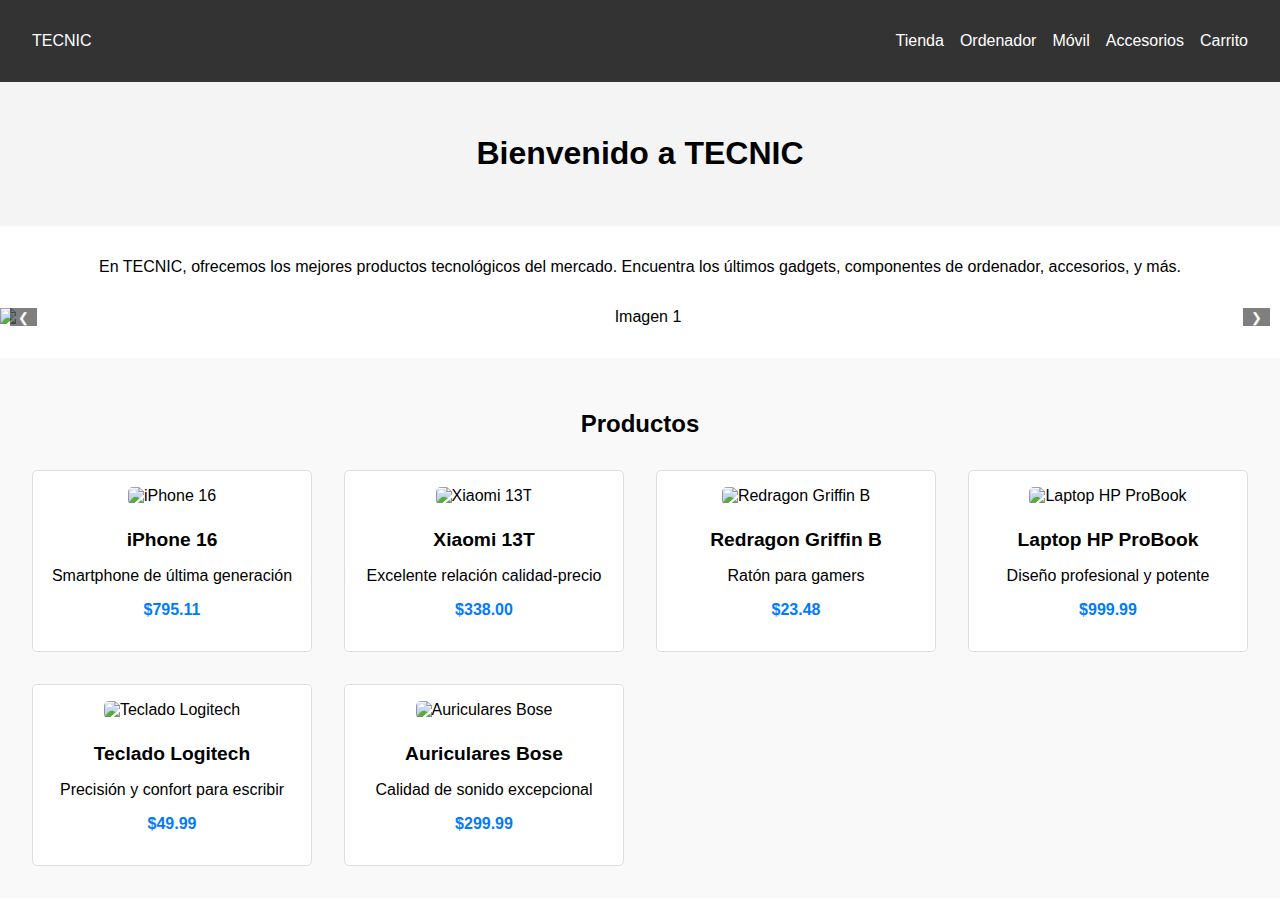
==== index.html @ 7899dc89 "Creado HTML y CSS del index" ====
<!DOCTYPE html>
<html lang="en">
<head>
    <meta charset="UTF-8">
    <meta name="viewport" content="width=device-width, initial-scale=1.0">
    <title>TECNIC - Tienda</title>
    <link rel="stylesheet" href="styles.css">
</head>
<body>
    <!-- Barra de navegación -->
    <nav class="navbar">
        <div class="logo">TECNIC</div>
        <ul class="nav-links">
            <li><a href="#">Tienda</a></li>
            <li><a href="#">Ordenador</a></li>
            <li><a href="#">Móvil</a></li>
            <li><a href="#">Accesorios</a></li>
            <li><a href="carrito.html">Carrito</a></li>
        </ul>
    </nav>

    <!-- Banner principal -->
    <header class="banner">
        <h1>Bienvenido a TECNIC</h1>
    </header>

    <!-- Breve párrafo sobre la tienda -->
    <section class="about">
        <p>En TECNIC, ofrecemos los mejores productos tecnológicos del mercado. Encuentra los últimos gadgets, componentes de ordenador, accesorios, y más.</p>
    </section>

    <!-- Carrusel de imágenes -->
    <section class="carousel">
        <div class="carousel-container">
            <img src="img1.jpg" alt="Imagen 1" class="carousel-item">
            <img src="img2.jpg" alt="Imagen 2" class="carousel-item">
            <img src="img3.jpg" alt="Imagen 3" class="carousel-item">
        </div>
        <button class="carousel-button prev">&#10094;</button>
        <button class="carousel-button next">&#10095;</button>
    </section>

    <!-- Sección de productos -->
    <section class="products">
        <h2>Productos</h2>
        <div class="product-grid">
            <!-- Tarjetas de producto -->
            <div class="product-card">
                <img src="iphone.jpg" alt="iPhone 16">
                <h3>iPhone 16</h3>
                <p>Smartphone de última generación</p>
                <p class="price">$795.11</p>
            </div>
            <div class="product-card">
                <img src="xiaomi.jpg" alt="Xiaomi 13T">
                <h3>Xiaomi 13T</h3>
                <p>Excelente relación calidad-precio</p>
                <p class="price">$338.00</p>
            </div>
            <div class="product-card">
                <img src="mouse.jpg" alt="Redragon Griffin B">
                <h3>Redragon Griffin B</h3>
                <p>Ratón para gamers</p>
                <p class="price">$23.48</p>
            </div>
            <div class="product-card">
                <img src="laptop.jpg" alt="Laptop HP ProBook">
                <h3>Laptop HP ProBook</h3>
                <p>Diseño profesional y potente</p>
                <p class="price">$999.99</p>
            </div>
            <div class="product-card">
                <img src="keyboard.jpg" alt="Teclado Logitech">
                <h3>Teclado Logitech</h3>
                <p>Precisión y confort para escribir</p>
                <p class="price">$49.99</p>
            </div>
            <div class="product-card">
                <img src="headphones.jpg" alt="Auriculares Bose">
                <h3>Auriculares Bose</h3>
                <p>Calidad de sonido excepcional</p>
                <p class="price">$299.99</p>
            </div>
        </div>
    </section>

    <script src="script.js"></script>
</body>
</html>
---- styles.css ----
/* Estilo global */
body {
    font-family: Arial, sans-serif;
    margin: 0;
    padding: 0;
    box-sizing: border-box;
}

/* Barra de navegación */
.navbar {
    display: flex;
    justify-content: space-between;
    align-items: center;
    background-color: #333;
    color: white;
    padding: 1rem 2rem;
}

.nav-links {
    list-style: none;
    display: flex;
    gap: 1rem;
}

.nav-links a {
    color: white;
    text-decoration: none;
}

/* Banner */
.banner {
    background-color: #f4f4f4;
    text-align: center;
    padding: 2rem;
}

/* Sección "about" */
.about {
    text-align: center;
    margin: 2rem 0;
    padding: 0 1rem;
}

/* Carrusel */
.carousel {
    position: relative;
    max-width: 100%;
    overflow: hidden;
    text-align: center;
    margin-bottom: 2rem;
}

.carousel-container {
    display: flex;
    transition: transform 0.5s ease;
}

.carousel-item {
    min-width: 100%;
    height: auto;
}

.carousel-button {
    position: absolute;
    top: 50%;
    transform: translateY(-50%);
    background-color: rgba(0, 0, 0, 0.5);
    color: white;
    border: none;
    cursor: pointer;
    padding: 0.5rem;
}

.carousel-button.prev {
    left: 10px;
}

.carousel-button.next {
    right: 10px;
}

/* Productos */
.products {
    padding: 2rem;
    background-color: #f9f9f9;
}

.products h2 {
    text-align: center;
    margin-bottom: 2rem;
}

.product-grid {
    display: grid;
    grid-template-columns: repeat(auto-fit, minmax(250px, 1fr));
    gap: 2rem;
}

.product-card {
    background: white;
    border: 1px solid #ddd;
    border-radius: 5px;
    padding: 1rem;
    text-align: center;
    transition: transform 0.2s;
}

.product-card:hover {
    transform: scale(1.05);
}

.product-card img {
    max-width: 100%;
    border-radius: 5px;
    margin-bottom: 1rem;
}

.product-card h3 {
    font-size: 1.2rem;
    margin: 0.5rem 0;
}

.price {
    font-weight: bold;
    color: #007BFF;
}
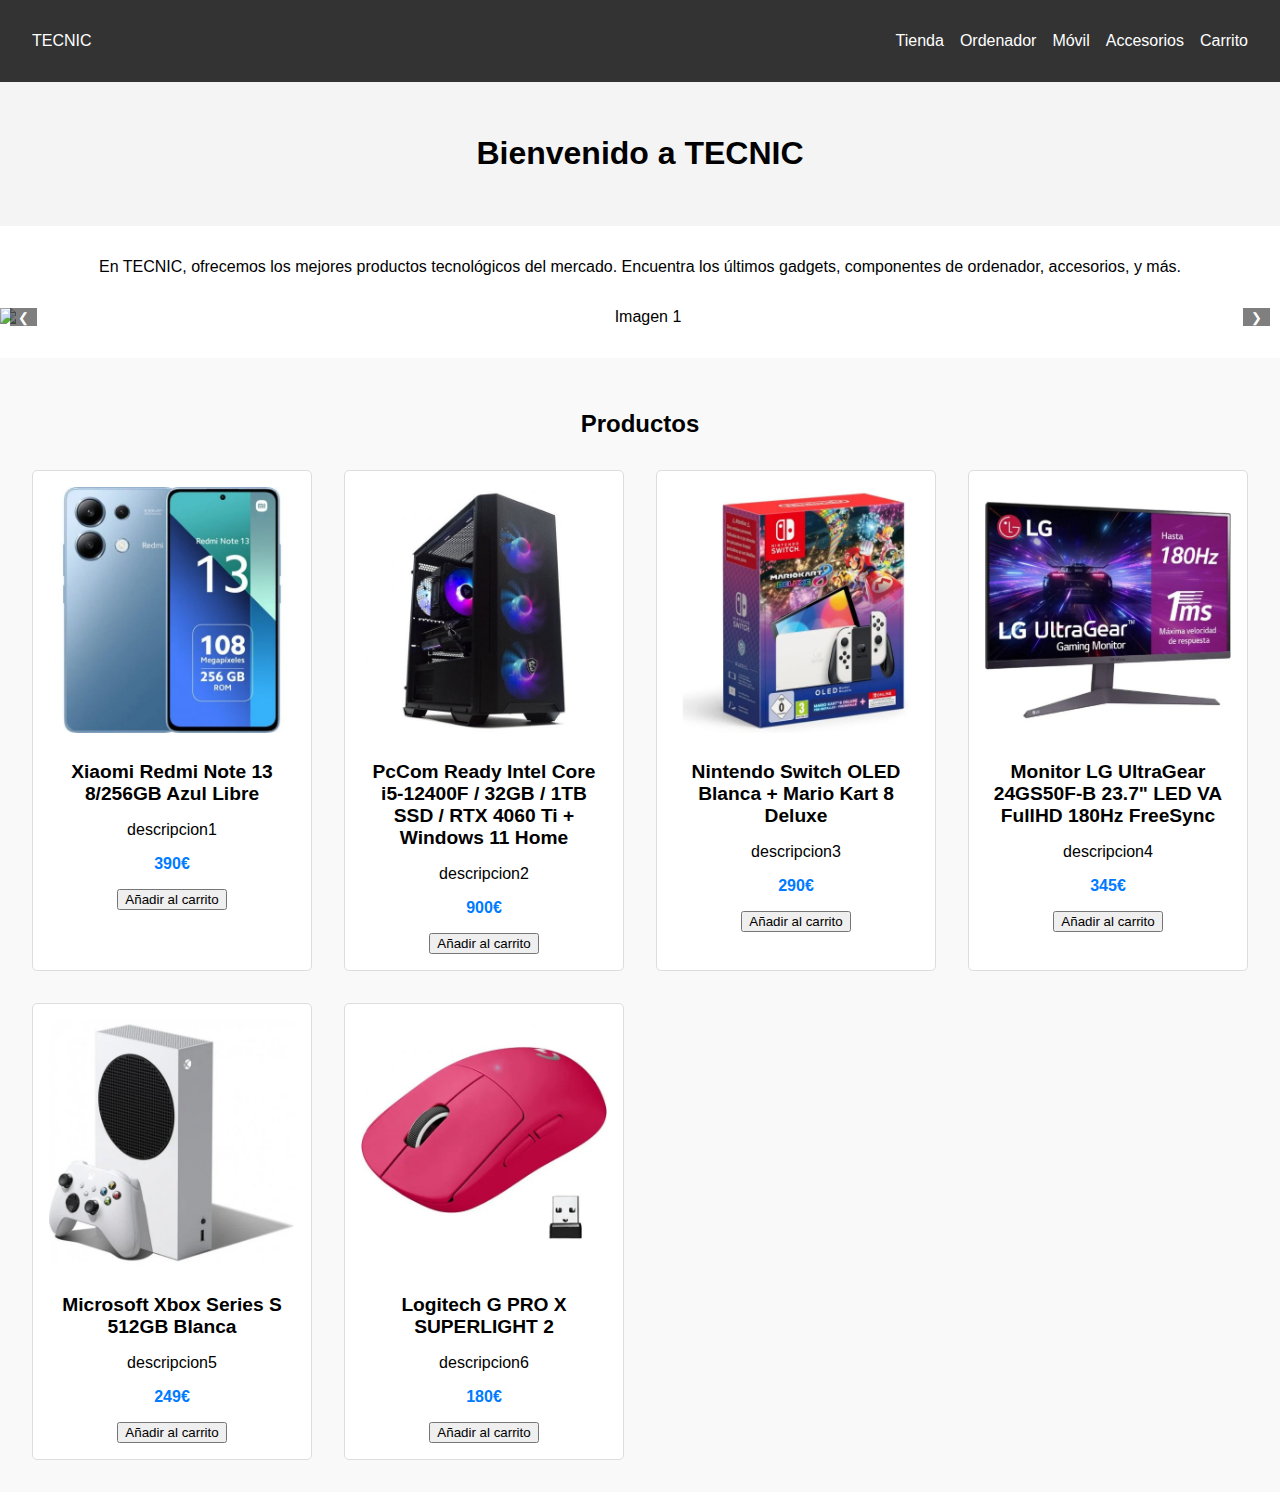
==== commit ebec85d6: "Cambios en seccion de productos" ====
--- a/index.html
+++ b/index.html
@@ -43,44 +43,8 @@
     <!-- Sección de productos -->
     <section class="products">
         <h2>Productos</h2>
-        <div class="product-grid">
-            <!-- Tarjetas de producto -->
-            <div class="product-card">
-                <img src="iphone.jpg" alt="iPhone 16">
-                <h3>iPhone 16</h3>
-                <p>Smartphone de última generación</p>
-                <p class="price">$795.11</p>
-            </div>
-            <div class="product-card">
-                <img src="xiaomi.jpg" alt="Xiaomi 13T">
-                <h3>Xiaomi 13T</h3>
-                <p>Excelente relación calidad-precio</p>
-                <p class="price">$338.00</p>
-            </div>
-            <div class="product-card">
-                <img src="mouse.jpg" alt="Redragon Griffin B">
-                <h3>Redragon Griffin B</h3>
-                <p>Ratón para gamers</p>
-                <p class="price">$23.48</p>
-            </div>
-            <div class="product-card">
-                <img src="laptop.jpg" alt="Laptop HP ProBook">
-                <h3>Laptop HP ProBook</h3>
-                <p>Diseño profesional y potente</p>
-                <p class="price">$999.99</p>
-            </div>
-            <div class="product-card">
-                <img src="keyboard.jpg" alt="Teclado Logitech">
-                <h3>Teclado Logitech</h3>
-                <p>Precisión y confort para escribir</p>
-                <p class="price">$49.99</p>
-            </div>
-            <div class="product-card">
-                <img src="headphones.jpg" alt="Auriculares Bose">
-                <h3>Auriculares Bose</h3>
-                <p>Calidad de sonido excepcional</p>
-                <p class="price">$299.99</p>
-            </div>
+        <div class="product-grid" id="product-grid">
+            
         </div>
     </section>
 
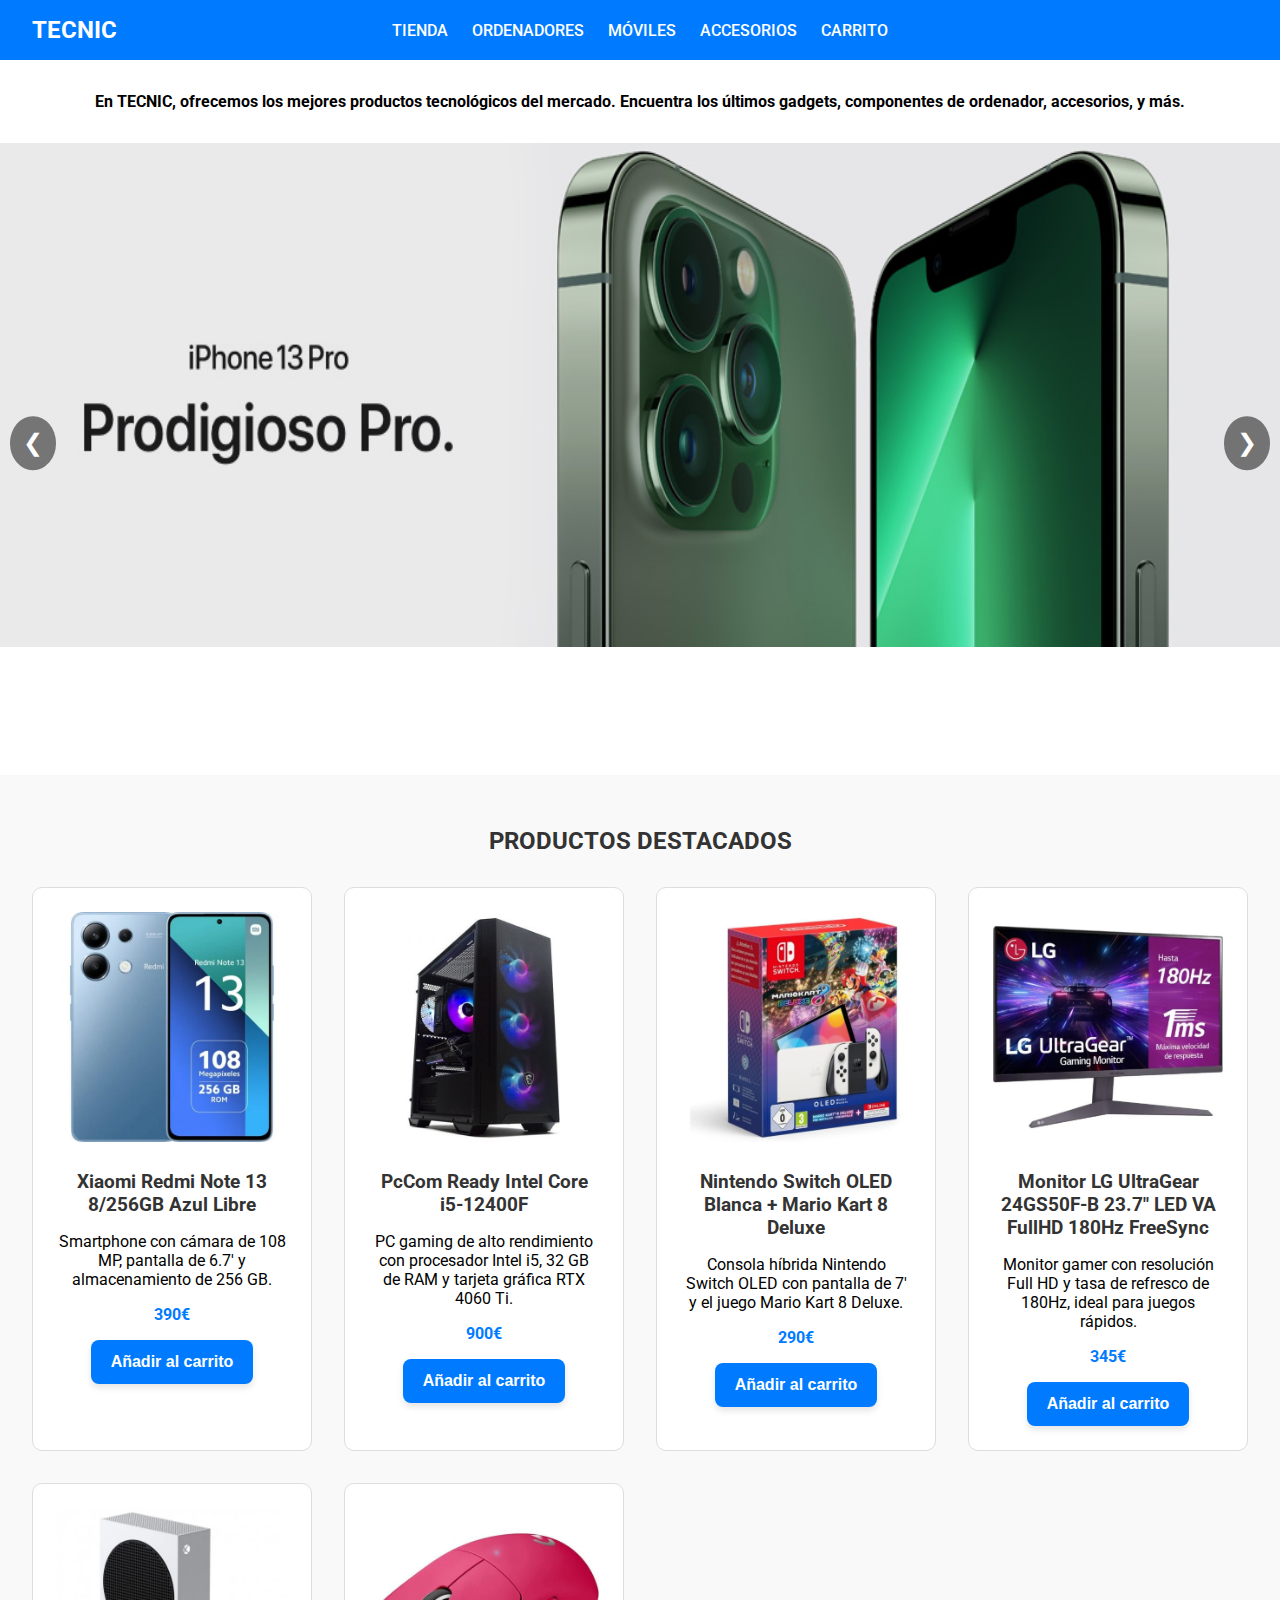
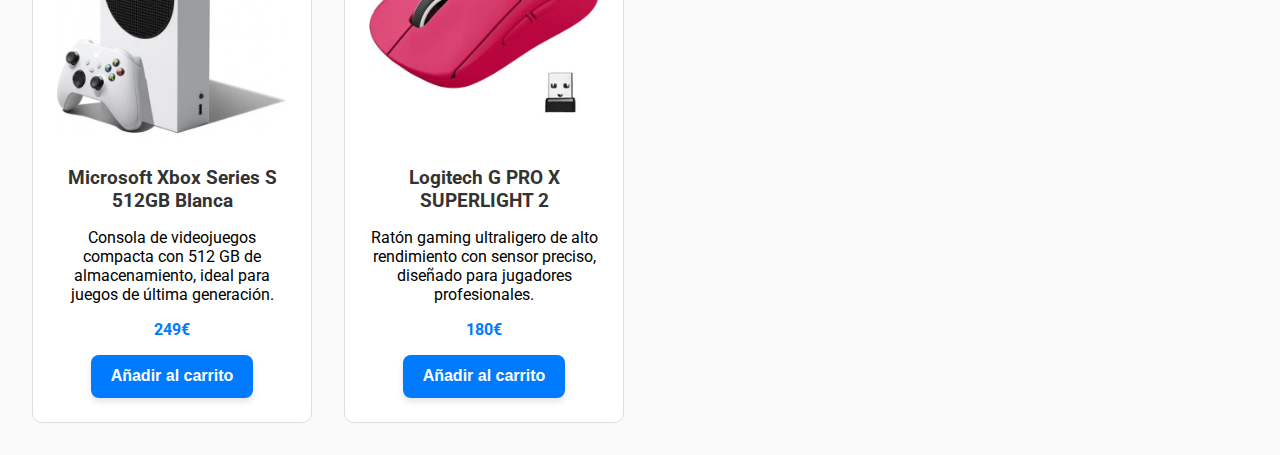
==== commit 1f916f6c: "Corregido index completo" ====
--- a/index.html
+++ b/index.html
@@ -5,24 +5,20 @@
     <meta name="viewport" content="width=device-width, initial-scale=1.0">
     <title>TECNIC - Tienda</title>
     <link rel="stylesheet" href="styles.css">
+    <link href="https://fonts.googleapis.com/css2?family=Roboto:wght@400;500;700&display=swap" rel="stylesheet">
 </head>
 <body>
     <!-- Barra de navegación -->
     <nav class="navbar">
         <div class="logo">TECNIC</div>
         <ul class="nav-links">
-            <li><a href="#">Tienda</a></li>
-            <li><a href="#">Ordenador</a></li>
-            <li><a href="#">Móvil</a></li>
-            <li><a href="#">Accesorios</a></li>
-            <li><a href="carrito.html">Carrito</a></li>
+            <li><a href="index.html">TIENDA</a></li>
+            <li><a href="#">ORDENADORES</a></li>
+            <li><a href="#">MÓVILES</a></li>
+            <li><a href="#">ACCESORIOS</a></li>
+            <li><a href="carrito.html">CARRITO</a></li>
         </ul>
     </nav>
-
-    <!-- Banner principal -->
-    <header class="banner">
-        <h1>Bienvenido a TECNIC</h1>
-    </header>
 
     <!-- Breve párrafo sobre la tienda -->
     <section class="about">
@@ -32,9 +28,9 @@
     <!-- Carrusel de imágenes -->
     <section class="carousel">
         <div class="carousel-container">
-            <img src="img1.jpg" alt="Imagen 1" class="carousel-item">
-            <img src="img2.jpg" alt="Imagen 2" class="carousel-item">
-            <img src="img3.jpg" alt="Imagen 3" class="carousel-item">
+            <img src="images/imagen1.jpg" alt="Imagen 1" class="carousel-item">
+            <img src="images/imagen2.jpg" alt="Imagen 2" class="carousel-item">
+            <img src="images/imagen3.jpg" alt="Imagen+3" class="carousel-item">
         </div>
         <button class="carousel-button prev">&#10094;</button>
         <button class="carousel-button next">&#10095;</button>
@@ -42,9 +38,9 @@
 
     <!-- Sección de productos -->
     <section class="products">
-        <h2>Productos</h2>
+        <h2>PRODUCTOS DESTACADOS</h2>
         <div class="product-grid" id="product-grid">
-            
+
         </div>
     </section>
 
--- a/styles.css
+++ b/styles.css
@@ -1,6 +1,6 @@
 /* Estilo global */
 body {
-    font-family: Arial, sans-serif;
+    font-family: 'Roboto', Arial, sans-serif;
     margin: 0;
     padding: 0;
     box-sizing: border-box;
@@ -11,34 +11,58 @@
     display: flex;
     justify-content: space-between;
     align-items: center;
-    background-color: #333;
+    background-color: #007BFF;
     color: white;
     padding: 1rem 2rem;
+}
+
+.navbar .logo {
+    font-size: 1.5rem;
+    font-weight: bold;
 }
 
 .nav-links {
     list-style: none;
     display: flex;
-    gap: 1rem;
+    gap: 1.5rem;
+    margin: 0;
+    padding: 0;
+    position: absolute;
+    left: 50%;
+    transform: translateX(-50%);
 }
 
 .nav-links a {
     color: white;
     text-decoration: none;
-}
+    font-weight: 500;
+    transition: color 0.3s ease;
+}
+
+.nav-links a:hover {
+    color: #FFD700;
+}
+
 
 /* Banner */
 .banner {
-    background-color: #f4f4f4;
-    text-align: center;
-    padding: 2rem;
-}
-
-/* Sección "about" */
+    background: linear-gradient(to right, #007BFF, #6C757D);
+    color: white;
+    text-align: center;
+    padding: 2rem 1rem;
+}
+
+.banner h1 {
+    font-size: 2.5rem;
+    margin: 0;
+}
+
+/* Sección \"about\" */
 .about {
     text-align: center;
     margin: 2rem 0;
     padding: 0 1rem;
+    font-weight: bold;
 }
 
 /* Carrusel */
@@ -48,16 +72,17 @@
     overflow: hidden;
     text-align: center;
     margin-bottom: 2rem;
+    height: 600px;
 }
 
 .carousel-container {
     display: flex;
     transition: transform 0.5s ease;
+    width: 100%;
 }
 
 .carousel-item {
-    min-width: 100%;
-    height: auto;
+    flex: 0 0 100%;
 }
 
 .carousel-button {
@@ -68,7 +93,9 @@
     color: white;
     border: none;
     cursor: pointer;
-    padding: 0.5rem;
+    padding: 0.8rem;
+    font-size: 1.5rem;
+    border-radius: 50%;
 }
 
 .carousel-button.prev {
@@ -77,6 +104,10 @@
 
 .carousel-button.next {
     right: 10px;
+}
+
+.carousel-button:hover{
+    color: #333;
 }
 
 /* Productos */
@@ -88,6 +119,7 @@
 .products h2 {
     text-align: center;
     margin-bottom: 2rem;
+    color: #333;
 }
 
 .product-grid {
@@ -99,28 +131,72 @@
 .product-card {
     background: white;
     border: 1px solid #ddd;
-    border-radius: 5px;
-    padding: 1rem;
-    text-align: center;
-    transition: transform 0.2s;
+    border-radius: 10px;
+    padding: 1.5rem;
+    text-align: center;
+    transition: transform 0.2s, box-shadow 0.2s;
 }
 
 .product-card:hover {
     transform: scale(1.05);
+    box-shadow: 0 4px 8px rgba(0, 0, 0, 0.1);
 }
 
 .product-card img {
     max-width: 100%;
-    border-radius: 5px;
+    border-radius: 10px;
     margin-bottom: 1rem;
 }
 
 .product-card h3 {
     font-size: 1.2rem;
     margin: 0.5rem 0;
+    color: #333;
 }
 
 .price {
     font-weight: bold;
     color: #007BFF;
-}+}
+
+.btn-primary {
+    background-color: #007BFF;
+    color: white;
+    border: none;
+    padding: 0.8rem 1.2rem;
+    border-radius: 5px;
+    font-size: 1rem;
+    cursor: pointer;
+    transition: background-color 0.3s ease;
+}
+
+.btn-primary:hover {
+    background-color: #0056b3;
+}
+
+/* Estilo para los botones "Añadir al carrito" creados dinámicamente */
+.boton-añadir {
+    background-color: #007BFF; /* Color azul primario */
+    color: white; /* Texto blanco */
+    border: none;
+    padding: 0.8rem 1.2rem;
+    border-radius: 8px; /* Bordes redondeados */
+    font-size: 1rem;
+    font-weight: bold;
+    cursor: pointer;
+    transition: all 0.3s ease;
+    box-shadow: 0 4px 6px rgba(0, 0, 0, 0.1); /* Sombra suave */
+}
+
+.boton-añadir:hover {
+    background-color: #0056b3; /* Azul más oscuro al pasar el cursor */
+    box-shadow: 0 6px 12px rgba(0, 0, 0, 0.15); /* Intensificar sombra */
+    transform: translateY(-2px); /* Leve desplazamiento hacia arriba */
+}
+
+.boton-añadir:active {
+    background-color: #003d7a; /* Azul aún más oscuro al presionar */
+    transform: translateY(2px); /* Simular efecto de presionado */
+    box-shadow: 0 3px 6px rgba(0, 0, 0, 0.2);
+}
+
